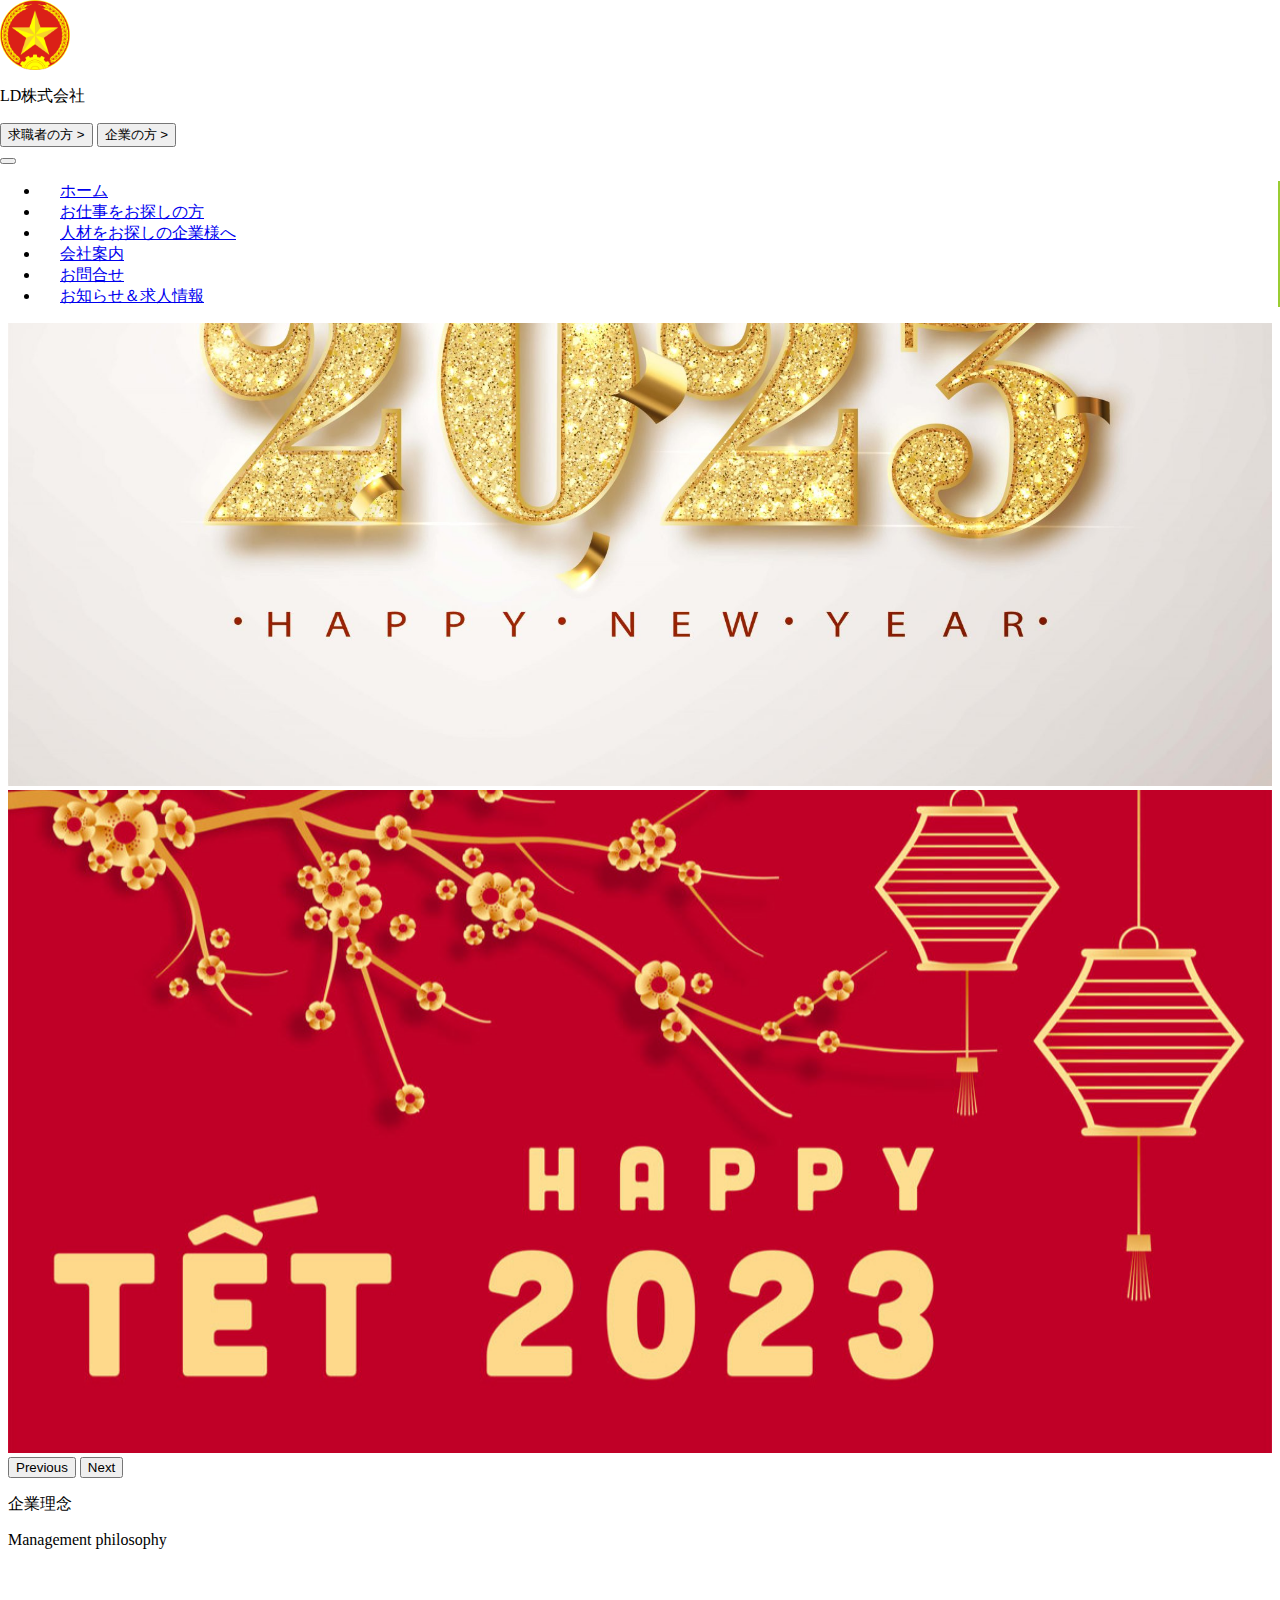
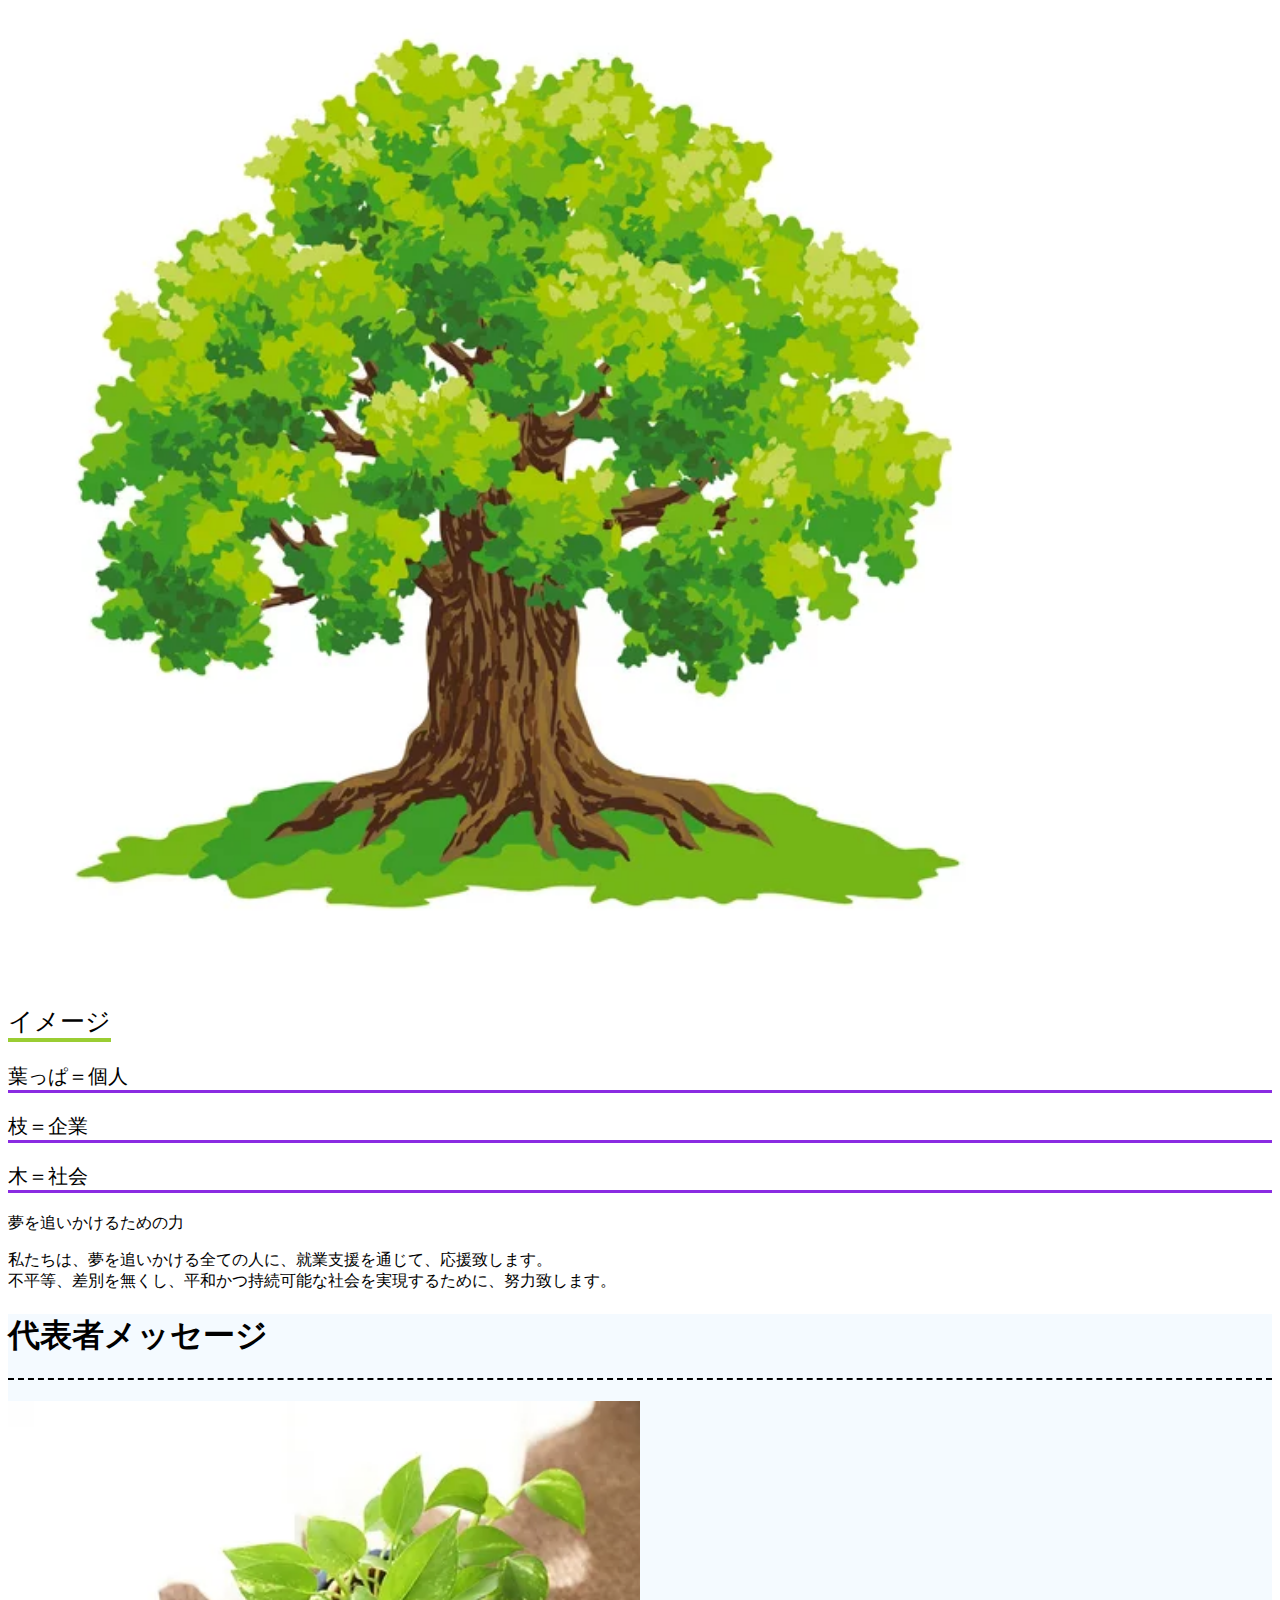
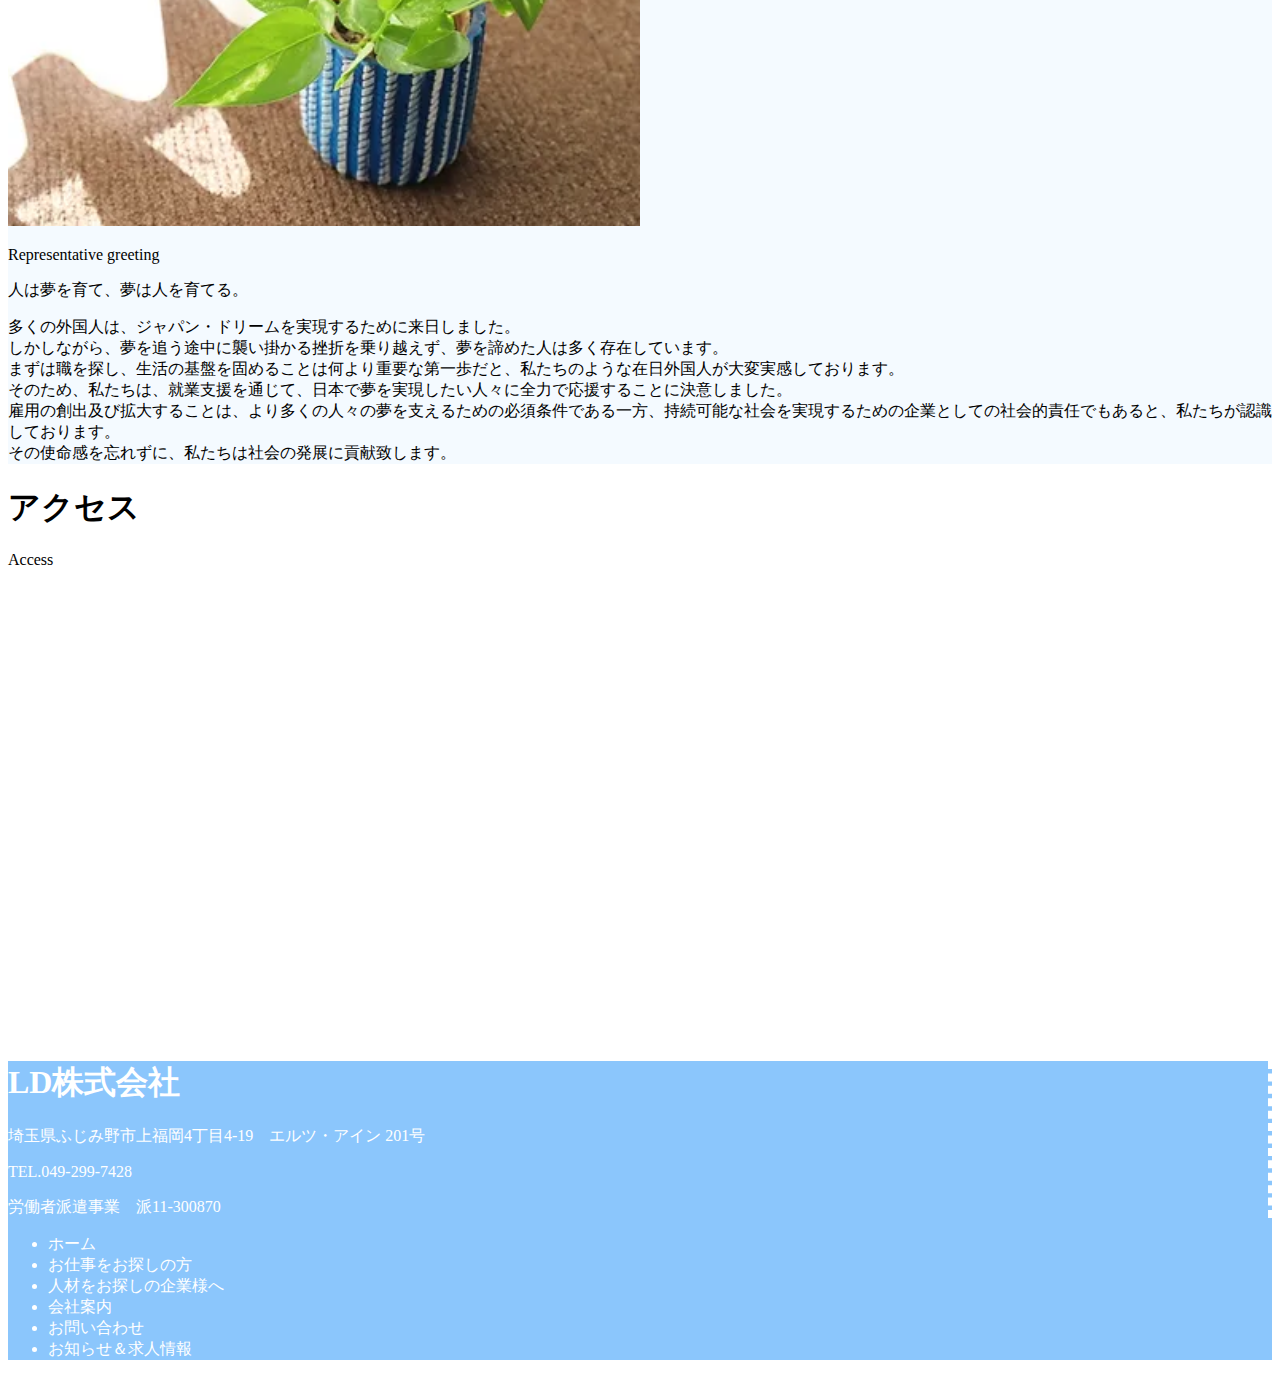
==== index.html @ e74e2b4c "commit first" ====
<!DOCTYPE html>
<html lang="en">

<head>
    <meta charset="UTF-8">
    <meta http-equiv="X-UA-Compatible" content="IE=edge">
    <meta name="viewport" content="width=device-width, initial-scale=1.0">
    <title>LD</title>
    <link rel="stylesheet" href="./css/style.css">
    <link href="https://cdn.jsdelivr.net/npm/bootstrap@5.3.0-alpha1/dist/css/bootstrap.min.css" rel="stylesheet"
        integrity="sha384-GLhlTQ8iRABdZLl6O3oVMWSktQOp6b7In1Zl3/Jr59b6EGGoI1aFkw7cmDA6j6gD" crossorigin="anonymous">
</head>

<body>
    <div class="menu">
        <div class="container">
            <div class="row ">
                <div class="col-lg-6 col-md-6 col-sm-12 d-flex">
                    <div class="logo"><img src="./images/logo.png" alt=""></div>
                    <div class="text-logo d-flex justify-content-center align-items-center">
                        <p class="fs-2">LD株式会社</p>
                    </div>
                </div>
                <div class="col-lg-6 col-md-6 col-sm-12">
                    <div class="mt-3 text-center">
                        <button type="button" class="btn btn-primary me-5">求職者の方 >
                        </button>
                        <button type="button" class="btn btn-primary">企業の方 >
                        </button>
                    </div>

                </div>
                <nav class="navbar navbar-expand-lg">
                    <button class="navbar-toggler" type="button" data-bs-toggle="collapse" data-bs-target="#navbarNav"
                        aria-controls="navbarNav" aria-expanded="false" aria-label="Toggle navigation">
                        <span class="navbar-toggler-icon"></span>
                    </button>
                    <div class="container-fluid">
                        <div class="collapse navbar-collapse" id="navbarNav">
                            <ul class="navbar-nav">
                                <li class="nav-item">
                                    <a class="nav-link" aria-current="page" href="#">ホーム</a>
                                </li>
                                <li class="nav-item">
                                    <a class="nav-link" href="#">お仕事をお探しの方</a>
                                </li>
                                <li class="nav-item">
                                    <a class="nav-link" href="#">人材をお探しの企業様へ</a>
                                </li>
                                <li class="nav-item">
                                    <a class="nav-link" href="#">会社案内</a>
                                </li>
                                <li class="nav-item">
                                    <a class="nav-link" href="contact.html">お問合せ</a>
                                </li>
                                <li class="nav-item border-0">
                                    <a class="nav-link" href="#">お知らせ＆求人情報</a>
                                </li>

                            </ul>
                        </div>
                    </div>
                </nav>
            </div>
        </div>
    </div>
    <div class="slide">
        <div id="carouselExample" class="carousel slide">
            <div class="carousel-inner">
                <div class="carousel-item active">
                    <img src="./images/slide1.jpg" class="d-block w-100" alt="...">
                </div>
                <div class="carousel-item">
                    <img src="./images/slide2.jpg" class="d-block w-100" alt="...">
                </div>
            </div>
            <button class="carousel-control-prev" type="button" data-bs-target="#carouselExample" data-bs-slide="prev">
                <span class="carousel-control-prev-icon" aria-hidden="true"></span>
                <span class="visually-hidden">Previous</span>
            </button>
            <button class="carousel-control-next" type="button" data-bs-target="#carouselExample" data-bs-slide="next">
                <span class="carousel-control-next-icon" aria-hidden="true"></span>
                <span class="visually-hidden">Next</span>
            </button>
        </div>
    </div>
    <div class="tree">
        <div class="container">
            <div class="row">
                <div class="col-lg-12 text-center">
                    <p class="fs-1">企業理念</p>
                    <p>Management philosophy</p>
                </div>
                <div class="col-lg-9 d-flex justify-content-end">
                    <img style="width: 80%;" src="./images/tree.jpg" alt="">
                </div>
                <div class="col-lg-3">
                    <div class="imeji">
                        <p class="text-center"> <span>イメージ</span> </p>
                    </div>
                    <div class="content-naiyo">
                        <p>葉っぱ＝個人</p>
                        <p>枝＝企業</p>
                        <p>木＝社会</p>
                    </div>

                </div>
                <div class="col-lg-12 mt-5 text-center">
                    <p class="fs-3 fw-b">夢を追いかけるための力</p>
                    <p>私たちは、夢を追いかける全ての人に、就業支援を通じて、応援致します。<br>
                        不平等、差別を無くし、平和かつ持続可能な社会を実現するために、努力致します。</p>
                </div>
            </div>
        </div>
    </div>
    <div class="tinnhan">
        <div class="container">
            <div class="row">
                <div class="col-lg-12 text-end">
                    <h1 class="mt-5">代表者メッセージ</h1>
                </div>
                <div class="col-lg-6 d-flex justify-content-center align-items-center">
                    <div class="locay">
                        <img class="rounded-circle" src="./images/locay.webp" alt="">
                    </div>
                </div>
                <div class="col-lg-6">
                    <p class="text-end fs-4 fw-500">Representative greeting</p>
                    <p>人は夢を育て、夢は人を育てる。</p>
                    <p>多くの外国人は、ジャパン・ドリームを実現するために来日しました。<br>

                        しかしながら、夢を追う途中に襲い掛かる挫折を乗り越えず、夢を諦めた人は多く存在しています。<br>
                        まずは職を探し、生活の基盤を固めることは何より重要な第一歩だと、私たちのような在日外国人が大変実感しております。<br>

                        そのため、私たちは、就業支援を通じて、日本で夢を実現したい人々に全力で応援することに決意しました。<br>

                        雇用の創出及び拡大することは、より多くの人々の夢を支えるための必須条件である一方、持続可能な社会を実現するための企業としての社会的責任でもあると、私たちが認識しております。<br>

                        その使命感を忘れずに、私たちは社会の発展に貢献致します。</p>
                </div>
            </div>
        </div>
    </div>
    <div class="access text-center">
        <h1 class="mt-5">アクセス</h1>
        <p>Access</p>
        <div class="bando mt-5">
            <iframe
                src="https://www.google.com/maps/embed?pb=!1m18!1m12!1m3!1d5695.108822758734!2d139.87751091909868!3d35.633580237109946!2m3!1f0!2f0!3f0!3m2!1i1024!2i768!4f13.1!3m3!1m2!1s0x60187d03114737b3%3A0xe4d93636d509d3cb!2z5p2x5Lqs44OH44Kj44K644OL44O844Op44Oz44OJ!5e0!3m2!1sja!2sjp!4v1677664989137!5m2!1sja!2sjp"
                width="100%" height="450" style="border:0;" allowfullscreen="" loading="lazy"
                referrerpolicy="no-referrer-when-downgrade"></iframe>
        </div>
    </div>
    <footer>
        <div class="container">
            <div class="row">
                <div class="col-lg-6 mt-5 mb-5" style="border-right: 4px dashed white;">
                    <h1>LD株式会社</h1>
                    <p>埼玉県ふじみ野市上福岡4丁目4-19　エルツ・アイン 201号</p>
                    <p>TEL.049-299-7428</p>
                    <p>労働者派遣事業　派11-300870</p>
                </div>
                <div class="col-lg-6 mt-5">
                    <ul>
                        <li>ホーム</li>
                        <li>お仕事をお探しの方</li>
                        <li>人材をお探しの企業様へ </li>
                        <li>会社案内 </li>
                        <li>お問い合わせ</li>
                        <li>お知らせ＆求人情報</li>
                    </ul>
                </div>
            </div>
        </div>
    </footer>
    <script src="https://cdn.jsdelivr.net/npm/bootstrap@5.3.0-alpha1/dist/js/bootstrap.bundle.min.js"
        integrity="sha384-w76AqPfDkMBDXo30jS1Sgez6pr3x5MlQ1ZAGC+nuZB+EYdgRZgiwxhTBTkF7CXvN"
        crossorigin="anonymous"></script>
</body>

</html>
---- css/style.css ----
img {
  width: 100%;
  height: 100%;
  -o-object-fit: cover;
     object-fit: cover;
  -o-object-position: center;
     object-position: center;
}

.nav-item {
  padding-left: 20px;
  padding-right: 20px;
  border-right: 2px solid yellowgreen;
}

.menu {
  background-color: white;
  width: 100vw;
  position: fixed;
  top: 0;
  left: 0;
  z-index: 999;
}

.menu .logo {
  width: 70px;
  height: 70px;
}

.tree .imeji p {
  font-size: 25px;
}

.tree .imeji p span {
  padding-bottom: 3px;
  border-bottom: 4px solid yellowgreen;
}

.tree .content-naiyo p {
  border-bottom: 3px solid blueviolet;
  font-size: 20px;
}

.tinnhan {
  background-color: #f4faff;
}

.tinnhan h1 {
  border-bottom: 2px dashed;
  padding-bottom: 20px;
}

.tinnhan .locay {
  width: 50%;
  height: auto;
}

.content-contact {
  background-color: #f4faff;
}

.content-contact .title-contact p {
  border-bottom: 2px dashed;
}

footer {
  background-color: #8BC6FC;
  color: white;
}
/*# sourceMappingURL=style.css.map */
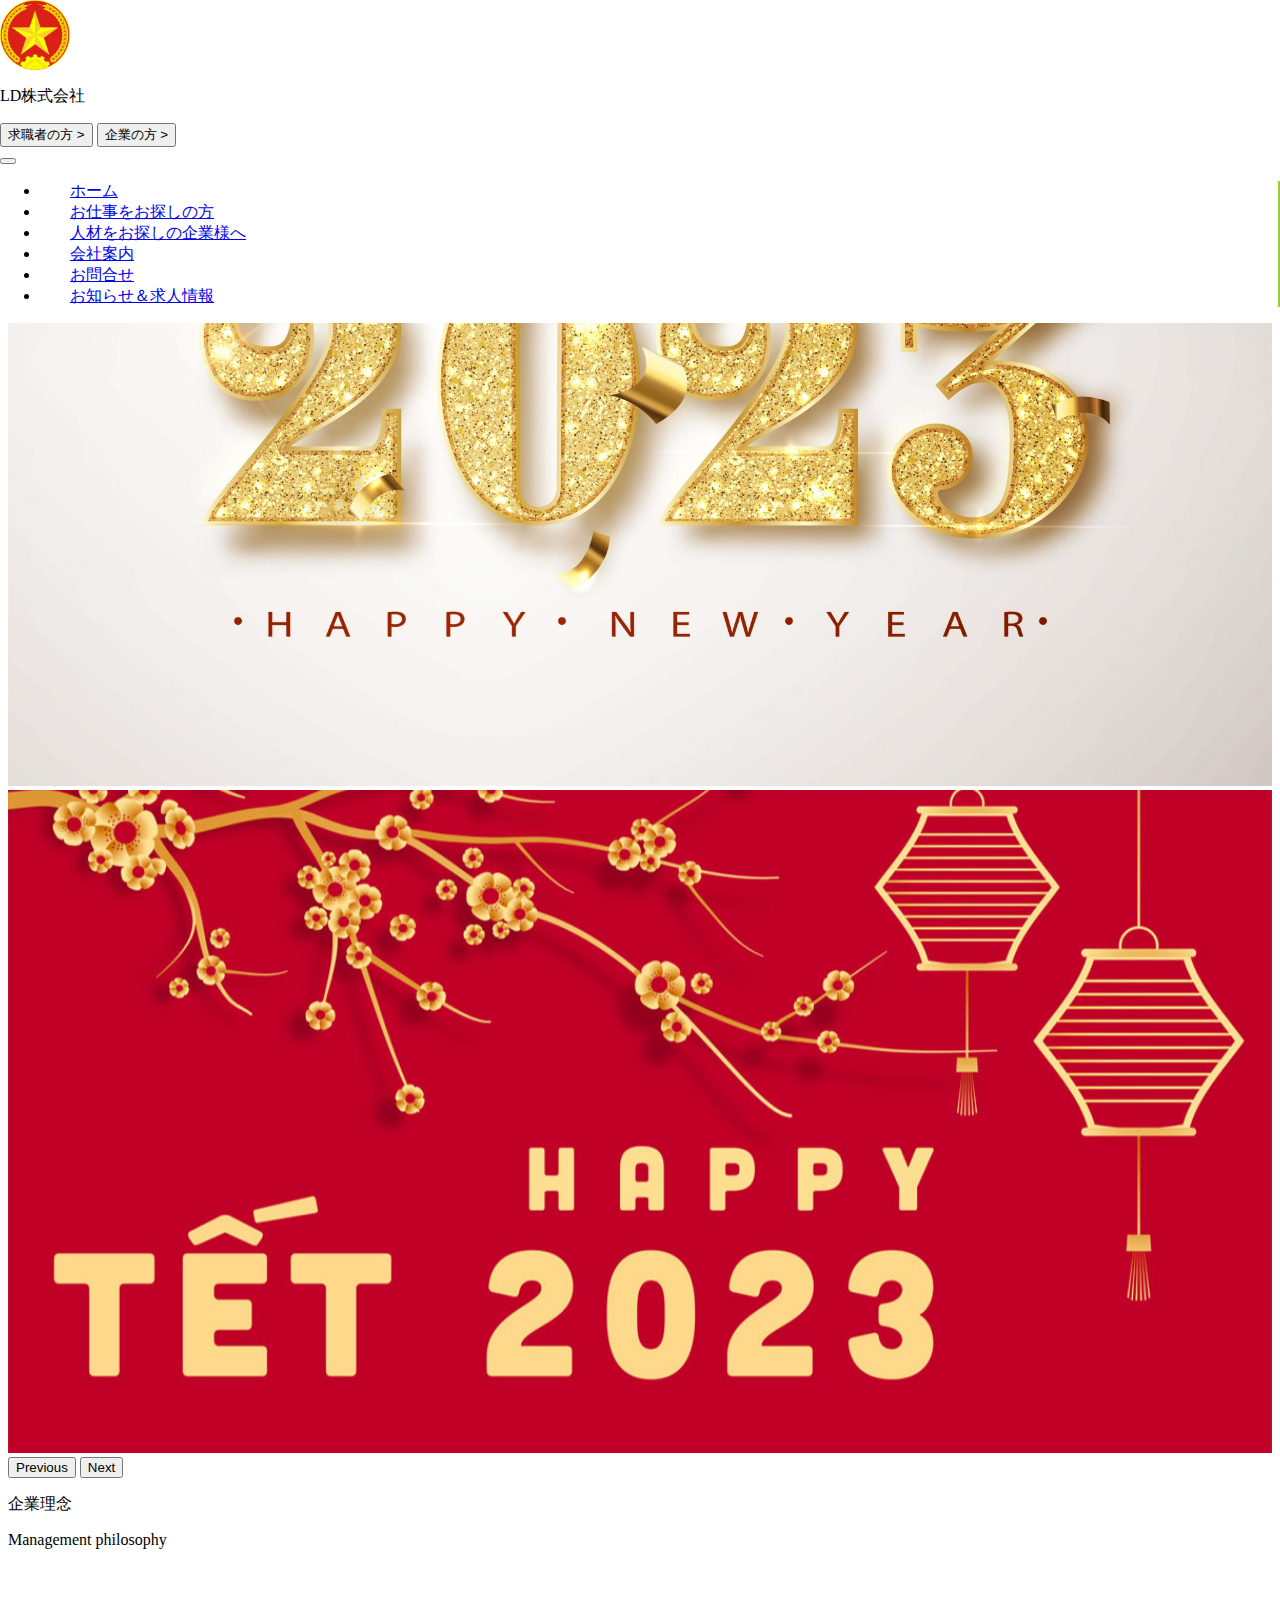
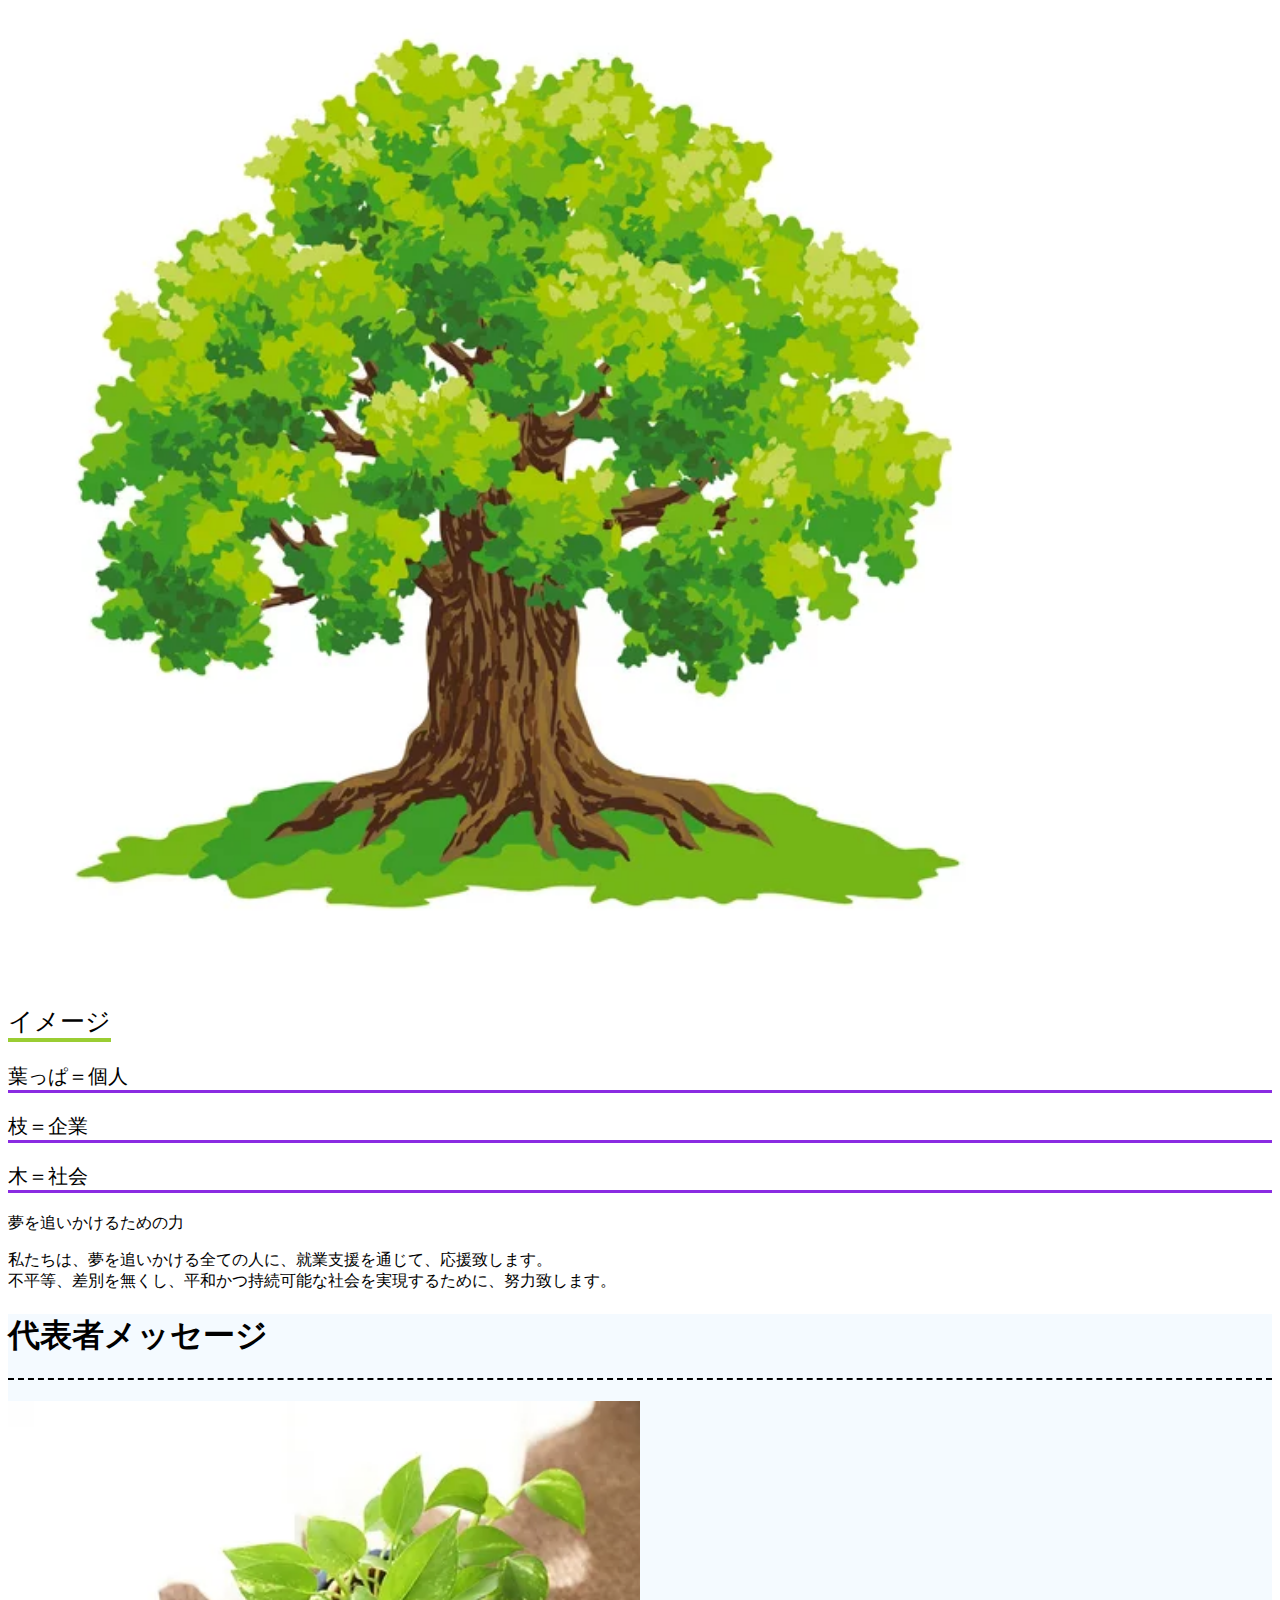
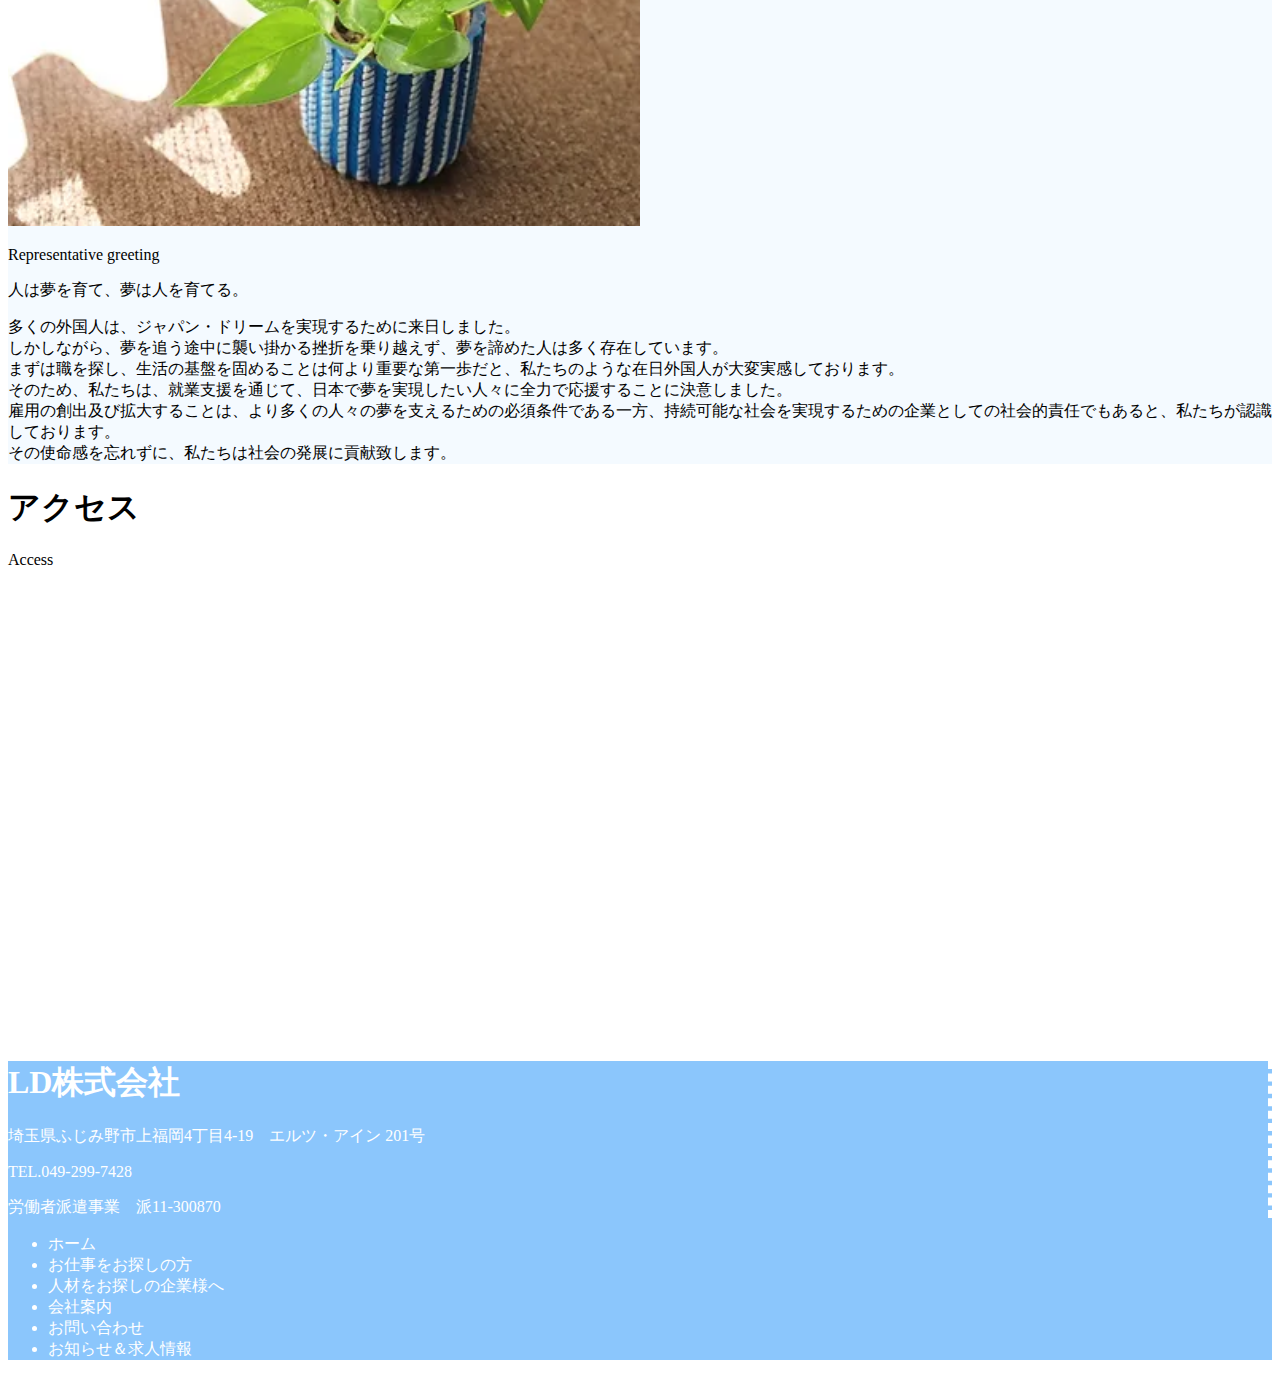
==== commit 809ab8eb: "fix-menu" ====
--- a/index.html
+++ b/index.html
@@ -48,7 +48,7 @@
                                     <a class="nav-link" href="#">人材をお探しの企業様へ</a>
                                 </li>
                                 <li class="nav-item">
-                                    <a class="nav-link" href="#">会社案内</a>
+                                    <a class="nav-link" href="company_introduction">会社案内</a>
                                 </li>
                                 <li class="nav-item">
                                     <a class="nav-link" href="contact.html">お問合せ</a>
--- a/css/style.css
+++ b/css/style.css
@@ -8,8 +8,8 @@
 }
 
 .nav-item {
-  padding-left: 20px;
-  padding-right: 20px;
+  padding-left: 30px;
+  padding-right: 30px;
   border-right: 2px solid yellowgreen;
 }
 
